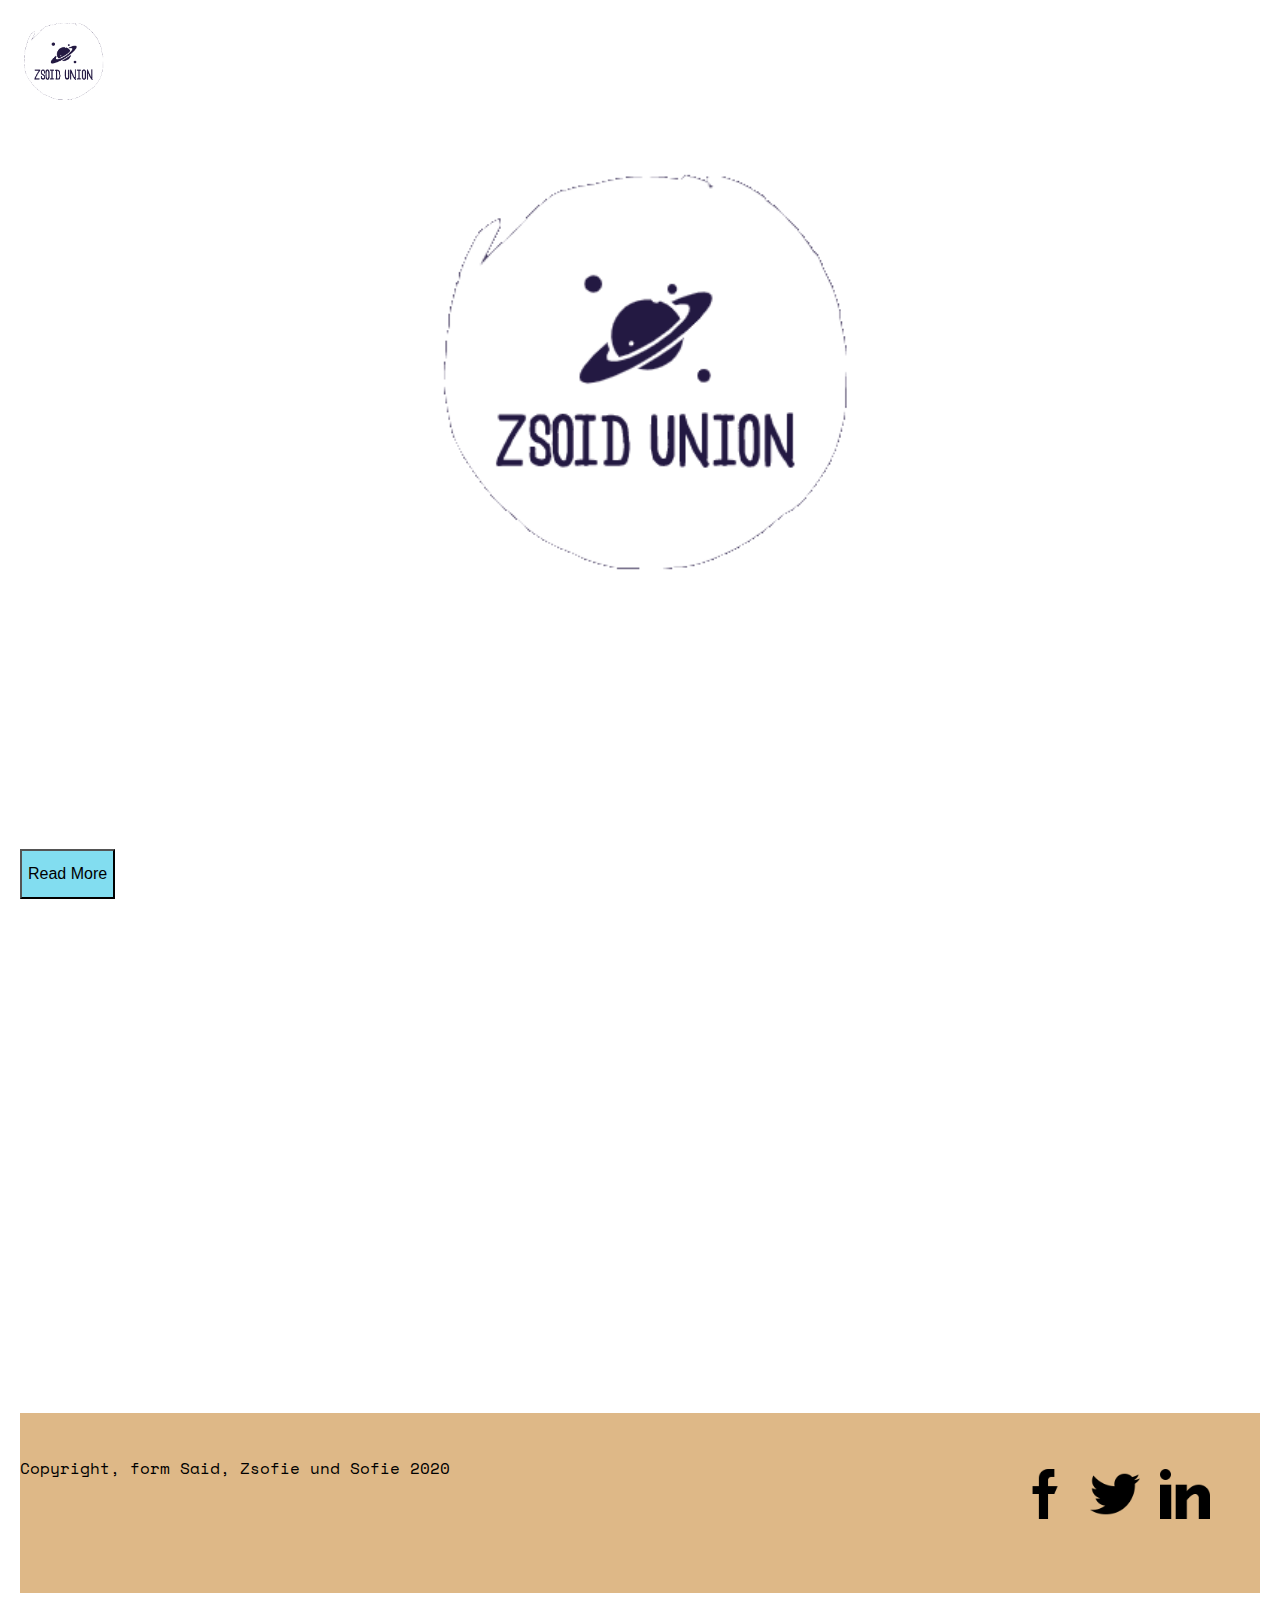
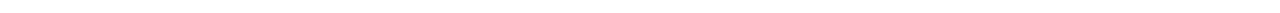
==== index.html @ 1b882f9f "fixed link" ====
<!DOCTYPE html>
<html lang="en">
	<head>
		<title>Zsoid-Union-Website</title>
		<meta name="viewport" content="width=device-width, initial-scale=1.0">
		<link rel="stylesheet" href="indexStyles.css">
		<link href="https://fonts.googleapis.com/css2?family=Space+Mono:ital,wght@0,400;0,700;1,400&display=swap" rel="stylesheet">
	</head>
	<body>
		<div id="sidebarMenu">
			<div class="sidebarMenu-contents">
				<ul class="navbar-menu">
					<li><a href="index.html">Home</a></li>
					<li><a href="about.html">About Zsoid</a></li>
					<li><a href="ambassadors.html">Ambassadors</a></li>
					<li><a href="highlights.html">Highlights</a></li>
					<li><a href="book.html">Visit Us</a></li>
					<li><a href="contactUs.html">Contact</a></li>
				</ul>
			</div>
		</div>
		<header>
			<a href="index.html">
				<img class="navbar-logo" src="assets/Logo2.png" alt="Zsion Union Logo">
			  </a>
		  
			  <nav>
				  <ul class="navbar-menu">
						<li><a href="index.html">Home</a></li>
						<li><a href="about.html">About Zsoid</a></li>
						<li><a href="ambassadors.html">Ambassadors</a></li>
						<li><a href="highlights.html">Highlights</a></li>
						<li><a href="book.html">Visit Us</a></li>
						<li><a href="contactUs.html">Contact</a></li>
				</ul>
				<div id="toggle-button" onclick="buttonToggle(this)">
					<div class="line1"></div>
					<div class="line2"></div>
					<div class="line3"></div>
				</div>
			  </nav>
		  </header>
		<section class="details">
			<div class="container">
				<div class="row">
					<img src="assets/Logo2.png" class="center">
					
				</div>
			</div>
		</section>
		<div class="container">
			<div class="row">
				<h1>Highlights</h1>
				<p>Lorem ipsum dolor sit amet, consetetur sadipscing elitr, 
					sed diam nonumy eirmod tempor invidunt ut labore et dolore magna aliquyam erat, 
					sed diam voluptua. At vero eos et accusam et justo duo dolores et ea rebum. 
					Stet clita kasd gubergren, no sea takimata sanctus est Lorem ipsum dolor sit amet. 
					Lorem ipsum dolor sit amet, consetetur sadipscing elitr, sed diam nonumy eirmod tempor invidunt ut labore et dolore magna aliquyam erat, 
					sed diam voluptua. At vero eos et accusam et justo duo dolores et ea rebum. Stet clita kasd gubergren, 
					no sea takimata sanctus est Lorem ipsum dolor sit amet.
				</p>
				<button class="block">Read More</button>
			</div>
		</div>
		<section class="column">
			<div class="col">
				<h2>Zsoid-Union-Guide</h2>
				<p>Lorem ipsum dolor sit amet, consetetur sadipscing elitr, 
				sed diam nonumy eirmod tempor invidunt ut labore et dolore magna aliquyam erat, 
				sed diam voluptua. At vero eos et accusam et justo duo dolores et ea rebum. 
				Stet clita kasd gubergren, no sea takimata sanctus est Lorem ipsum dolor sit amet.</p>
			</div>
			<div class="col">
				<div class="embed-responsive embed-responsive-16by9">
					<iframe width="560" height="315" src="https://www.youtube.com/embed/_4LSg8s5XF4" frameborder="0" 
					allow="accelerometer; autoplay; clipboard-write; encrypted-media; gyroscope; picture-in-picture" 
					allowfullscreen></iframe>
				</div>
			</div>
		</section>

		<footer class="main-footer">
			<div class="container">
				<div class="row">
					<p class="copyright">Copyright, form Said, Zsofie und Sofie 2020</p>
						<ul class="social-links">
							<li><a href="https://facebook.com"><img class="social-icon" src="assets/facebook.png"></a></li>
							<li><a href="https://twitter.com"><img class="social-icon" src="assets/twitter.png"></a></li>
							<li><a href="https://linkin.com"><img class="social-icon" src="assets/linkIn.png"></a></li>
						</ul>
				</div>
			</div>
		</footer>

<script src="script.js" ></script>

	</body>
</html>
---- indexStyles.css ----
/*
Basic Styles
*/

:root{
  --darkPurple: #231942;
  --purple: #333091;
  --lightblue: #82DDF0;
  --green: #3cd070;
  --yellow: #F8C630;
}

h2,h3,h1{
    font-family: Helvetica,Arial,sans-serif;
}

body {
    min-width: 320px;
    background-image: url("https://tinyurl.com/yypwu754");
    font-family: 'Space Mono', monospace ;
    margin: 20px;
}
section {
    padding: 52px 0;
}
section h2 {
    text-align: center;
    text-transform: uppercase;
    font-size: 64px;
    
}
.details{
  clear: both;
}
/*
Navigation
*/


nav{
  float: right;
  justify-content: space-between;
  color: white;
  display: flex;
}

.navbar-menu{
  color: var(--yellow);
  text-decoration: none;
}

a{
  color: white;
  text-decoration: none;
}

ul{
  display: flex;
}

ul li{ 
  columns: white;
  list-style: none;
  padding: 10px;
  float: right;
}

.navbar-logo{
  width: 85px;
  height: auto;
}
  h3{
      min-height: 30px;
      text-transform: none;
      text-align: center;
      color: white;

  }

  .center {
      display: block;
      margin-left: auto;
      margin-right: auto;
      width: 35%;
    }
  h1{
    color: white;
    min-height: 30px;
    text-transform: none;
    text-align: center;
    color: white;

  }

  .row p {
    color: white;

  }

  .block {
 cursor: pointer;
  background-color:var(--lightblue);
  font-size: 16px;
  height: 50px;
  justify-content: center;

  
}
#sidebarMenu{
  right: 0;
  top: 0;
  height: 100vh;
  z-index: 1;
  background-color: var(--purple);
  position: fixed;
  display: none;
}

.sidebarMenu-contents {
  position: relative;
  padding: 10px 20px;
}

#sidebarMenu .navbar-menu {
  flex-wrap: wrap;
  padding-left: 0;
  min-width: 161px;
  flex-direction: column;
}

.sidebarMenu-contents .navbar-menu li a{
  padding: 8px 10px;
}

.sidebarMenu-contents .navbar-menu li:hover{
 background-color:#5d5d5d;
}

.sidebarMenu-open{
  display: block !important;
}

#toggle-button {
  background-color: white;
  cursor: pointer;
  display: inline-block;
  height: fit-content;
  padding: 6px;
  visibility: hidden;
  position: absolute;
  right: 7px;
  z-index: 2;
}
#toggle-button div {
  width: 40px;
  height: 5px;
  background-color:gray;
  margin: 6px 0px;
}
.toggle-button-change .line1 {
  -webkit-transform: rotate(-45deg) translate(-9px, 6px) ;
  transform: rotate(-45deg) translate(-9px, 6px) ;
}

.toggle-button-change .line2 {
  opacity: 0;
}

.toggle-button-change .line3  {
  -webkit-transform: rotate(45deg) translate(-8px, -8px) ;
  transform: rotate(45deg) translate(-8px, -8px) ;
}
@media only screen and (max-width: 900px) {
  #toggle-button {
    visibility: visible;
  }
  #toggle-button div {
    transition: 0.4s;
  }
  header .navbar-menu{
    display: none;
  }
}


/*
Contact us html styles.
*/

.contactForm{
  padding: 0px 25px;
  margin: auto;
}
.formInput{
  background-color: #333091;
  color: #565656;
  padding: 11px 12px;
  width: 98%;
  border: 1px solid #949494;
}
textarea{
  overflow: auto;
  resize: vertical;
  height: 153px;
}
.formButton{
  text-align: right;
}

.button{
  background-color: #149dcc;
  border: 1px solid #149dcc;
  color: #ffffff;
  padding: 15px 37px;
  cursor: pointer;
}
label{
  color: white;
}

.title {
  color: white;
  margin-left: 30px;
}


.paragraph {
  text-align: center;
  color: white;
  margin: 50px;
  font-size: x-large;
}

iframe {
   width: 100%;
 }

 /* colums 
 */
.column{
  display: flex;

}
.col {
  width: 400px;
  height: 400px;
  margin: 5px;
  flex: 1;
}

.column  h2, p{
  color: white;
}


 /*
 Footer
 */
 .main-footer {
	background:burlywood;
  padding-top:30px;
  height: 150px;

}

.main-footer .copyright {
	float: left;
  margin-top:13px;
  color:black;
}

.main-footer .social-links {
    margin-left:50px;
    width: 50px;
    margin-right: 200px;
    float: right;
	
}
.social-icon {
  width: 50px;
  height: 50px;
}
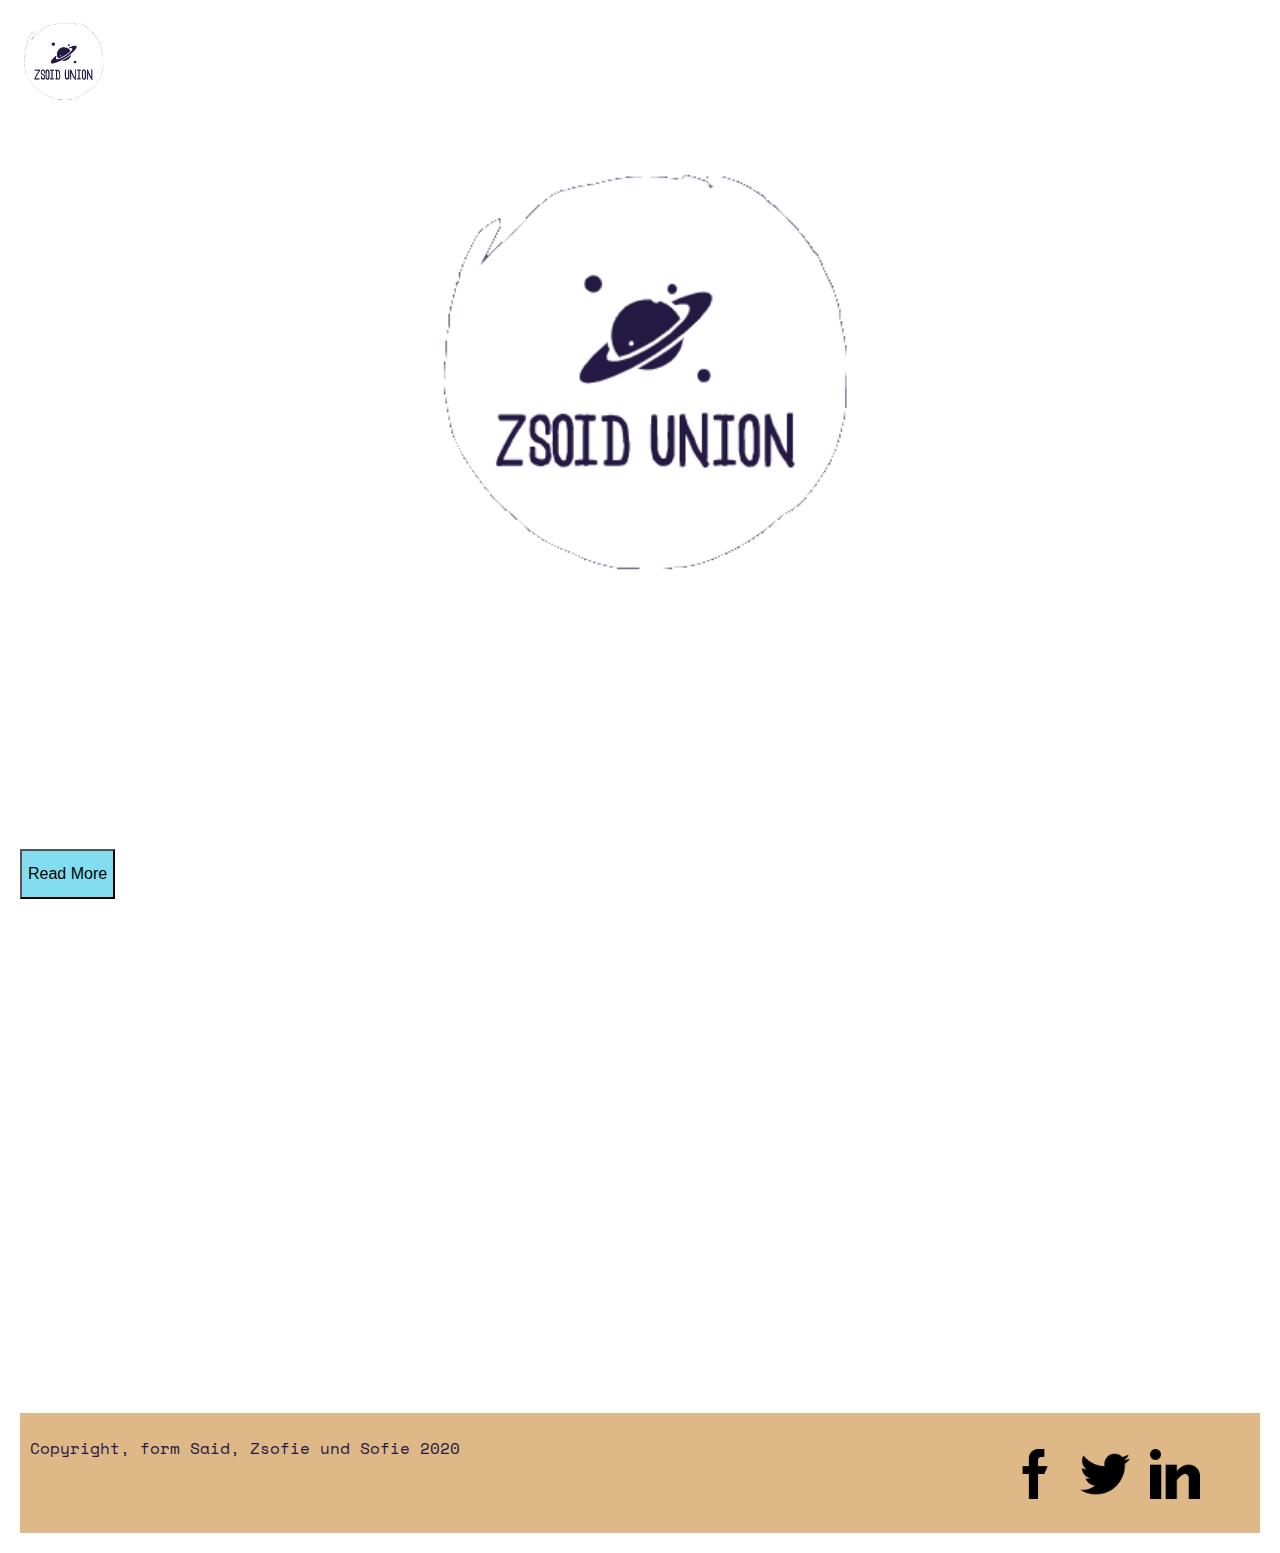
==== commit 150f973a: "highlights page button change" ====
--- a/index.html
+++ b/index.html
@@ -86,7 +86,7 @@
 						<ul class="social-links">
 							<li><a href="https://facebook.com"><img class="social-icon" src="assets/facebook.png"></a></li>
 							<li><a href="https://twitter.com"><img class="social-icon" src="assets/twitter.png"></a></li>
-							<li><a href="https://linkin.com"><img class="social-icon" src="assets/linkIn.png"></a></li>
+							<li><a href="https://linkedin.com"><img class="social-icon" src="assets/linkIn.png"></a></li>
 						</ul>
 				</div>
 			</div>
--- a/indexStyles.css
+++ b/indexStyles.css
@@ -259,14 +259,14 @@
  .main-footer {
 	background:burlywood;
   padding-top:30px;
-  height: 150px;
-
+  height: 100px;
+  padding:10px;
 }
 
 .main-footer .copyright {
 	float: left;
   margin-top:13px;
-  color:black;
+  color:var(--darkPurple);
 }
 
 .main-footer .social-links {
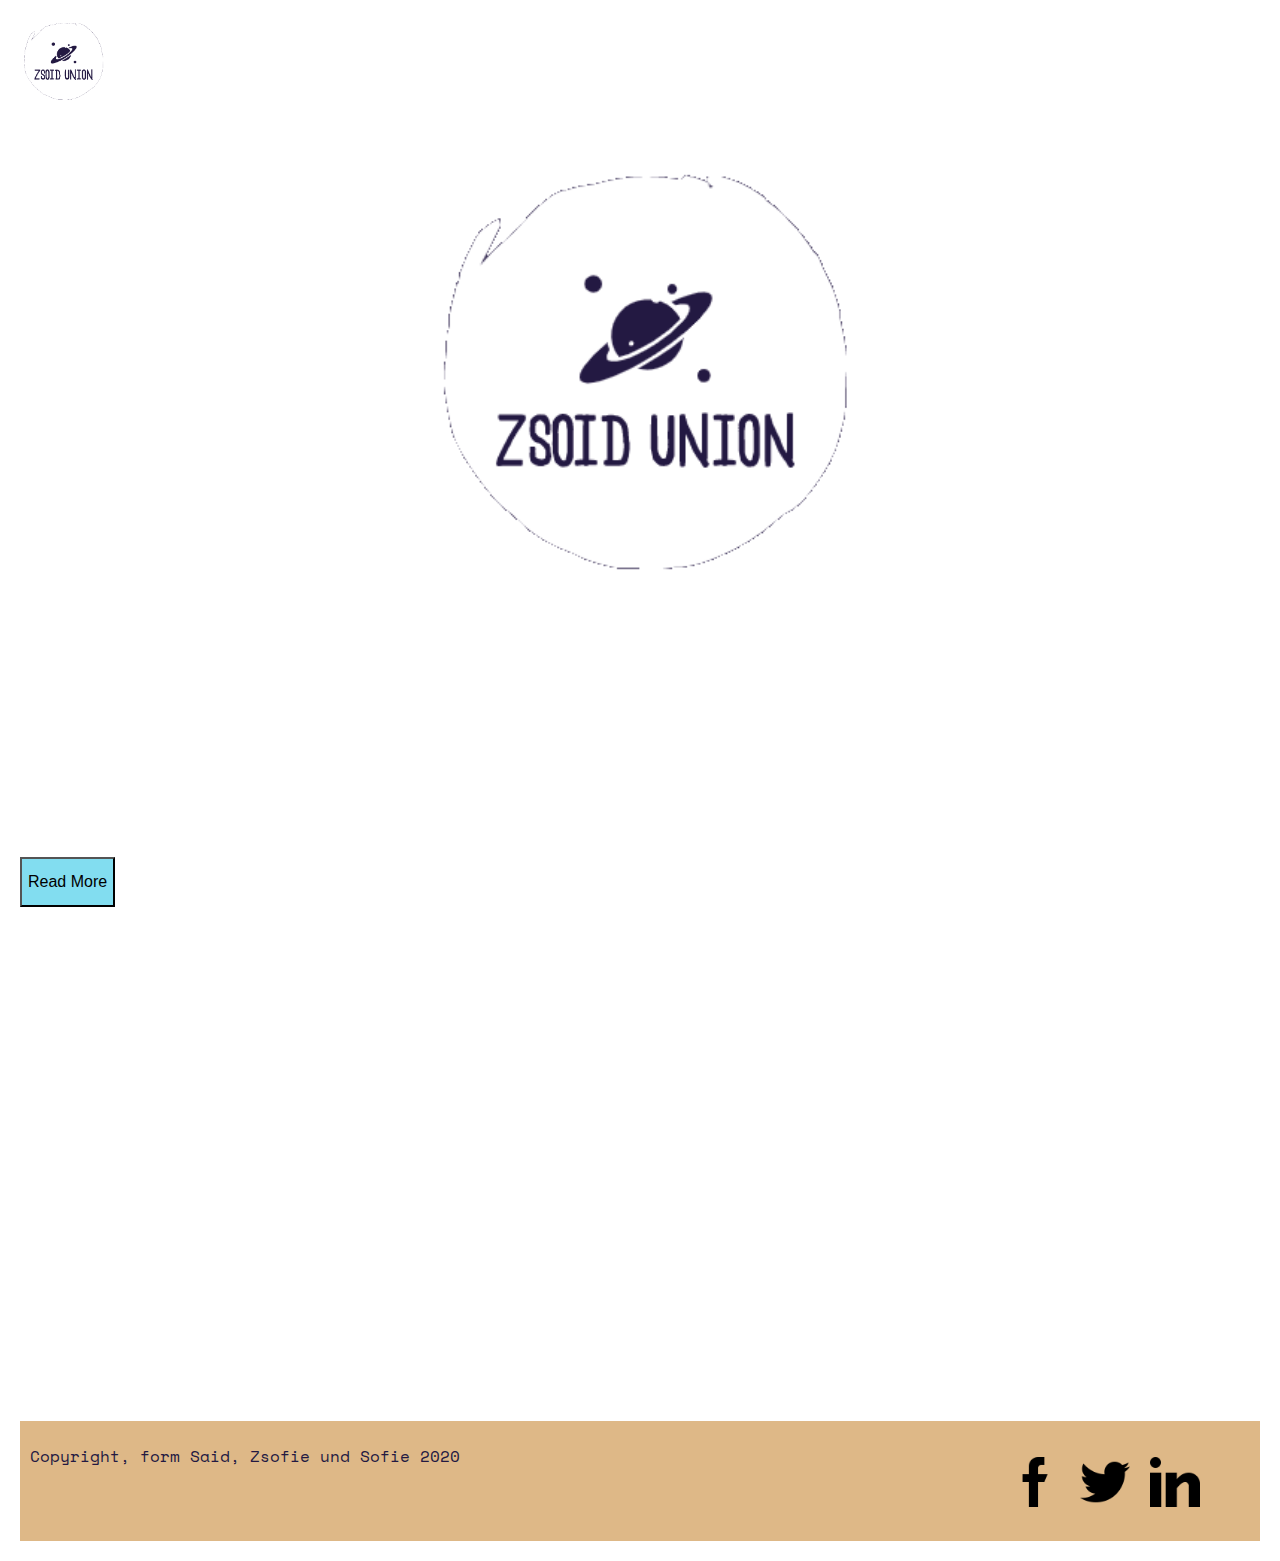
==== commit a053b645: "change the text at home file" ====
--- a/index.html
+++ b/index.html
@@ -50,14 +50,14 @@
 		</section>
 		<div class="container">
 			<div class="row">
-				<h1>Highlights</h1>
-				<p>Lorem ipsum dolor sit amet, consetetur sadipscing elitr, 
-					sed diam nonumy eirmod tempor invidunt ut labore et dolore magna aliquyam erat, 
-					sed diam voluptua. At vero eos et accusam et justo duo dolores et ea rebum. 
-					Stet clita kasd gubergren, no sea takimata sanctus est Lorem ipsum dolor sit amet. 
-					Lorem ipsum dolor sit amet, consetetur sadipscing elitr, sed diam nonumy eirmod tempor invidunt ut labore et dolore magna aliquyam erat, 
-					sed diam voluptua. At vero eos et accusam et justo duo dolores et ea rebum. Stet clita kasd gubergren, 
-					no sea takimata sanctus est Lorem ipsum dolor sit amet.
+				<p>Have you ever thought that there is life out there! What are the odds that alien life exists elsewhere in the universe? 
+					The equation took into account factors such as the fraction of stars with planets around them and the fraction of those planets that were capable to hold life. 
+					The universe is astonishingly big. The Milky Way has more than 100 billion stars, and there are over a trillion galaxies in thevisible universe, 
+					the tiny fraction of the universe we can see. Even if habitable worlds are rare, their pure number – there are as many planets as stars, 
+					maybe more. Alien life may occur outside of Earth and which may not of started on Earth. 
+					Since the mid-20th century, active ongoing research has taken place to look for signs of alien life. 
+					Depending on the category of search, methods range from the analysisof telescope and specimen data to radios used to detect and send communication signals.
+					suggests lots of life is out there.
 				</p>
 				<button class="block">Read More</button>
 			</div>
@@ -65,10 +65,10 @@
 		<section class="column">
 			<div class="col">
 				<h2>Zsoid-Union-Guide</h2>
-				<p>Lorem ipsum dolor sit amet, consetetur sadipscing elitr, 
-				sed diam nonumy eirmod tempor invidunt ut labore et dolore magna aliquyam erat, 
-				sed diam voluptua. At vero eos et accusam et justo duo dolores et ea rebum. 
-				Stet clita kasd gubergren, no sea takimata sanctus est Lorem ipsum dolor sit amet.</p>
+				<p>IT’S LATE ON a clear night. You’re driving down a winding county highway—no headlights for miles—and you steer the car over to the shoulder. 
+					You get out, wait for the dome light to blink off, and actually look up at that sky for the first time in a while. 
+					The stars shine down in patterns humans have tried to make sense of for millennia. There are so many of them, 
+					each a slightly or much bigger or smaller version of the sun, burning very far away...</p>
 			</div>
 			<div class="col">
 				<div class="embed-responsive embed-responsive-16by9">
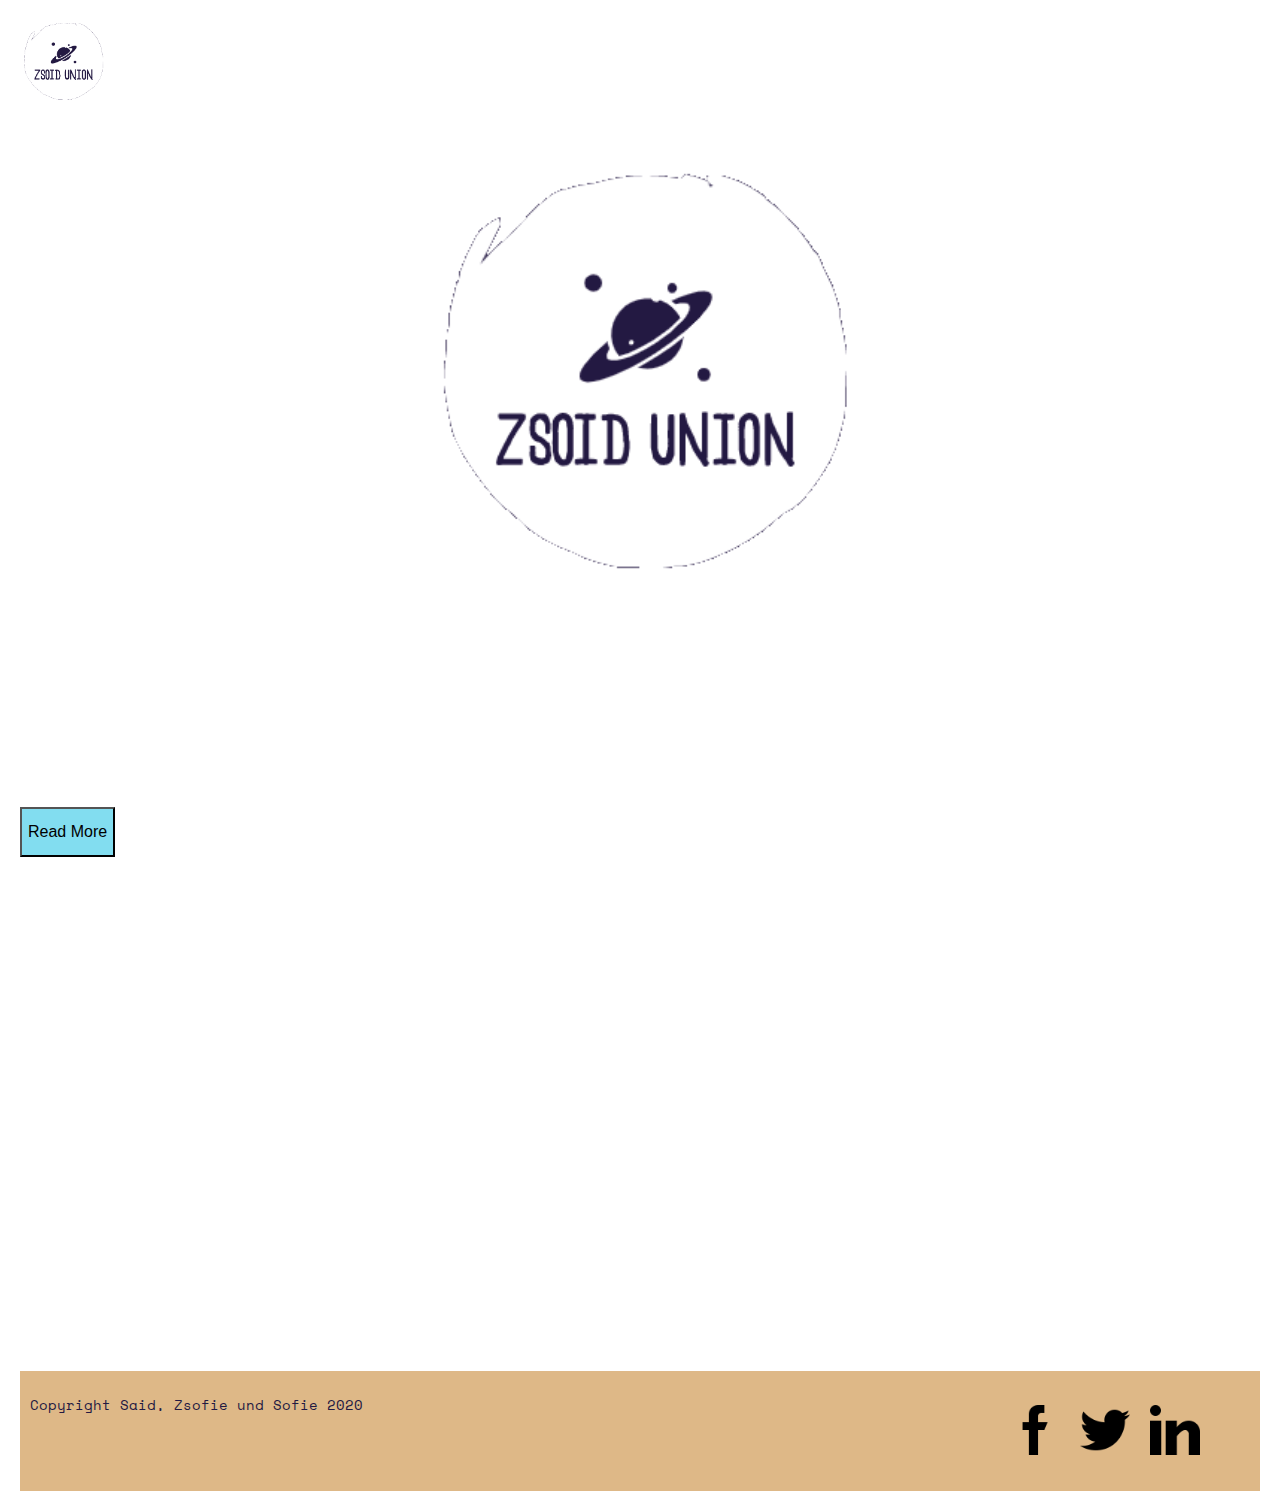
==== commit 708b8239: "links and typos" ====
--- a/index.html
+++ b/index.html
@@ -82,7 +82,7 @@
 		<footer class="main-footer">
 			<div class="container">
 				<div class="row">
-					<p class="copyright">Copyright, form Said, Zsofie und Sofie 2020</p>
+					<p class="copyright">Copyright Said, Zsofie und Sofie 2020</p>
 						<ul class="social-links">
 							<li><a href="https://facebook.com"><img class="social-icon" src="assets/facebook.png"></a></li>
 							<li><a href="https://twitter.com"><img class="social-icon" src="assets/twitter.png"></a></li>
--- a/indexStyles.css
+++ b/indexStyles.css
@@ -1,17 +1,15 @@
-/*
-Basic Styles
-*/
-
+/* Basic Styles */
 :root{
   --darkPurple: #231942;
   --purple: #333091;
   --lightblue: #82DDF0;
   --green: #3cd070;
   --yellow: #F8C630;
+  font-size: 14px;
 }
 
 h2,h3,h1{
-    font-family: Helvetica,Arial,sans-serif;
+    font-family: 'Space Mono', monospace,Helvetica,sans-serif;
 }
 
 body {
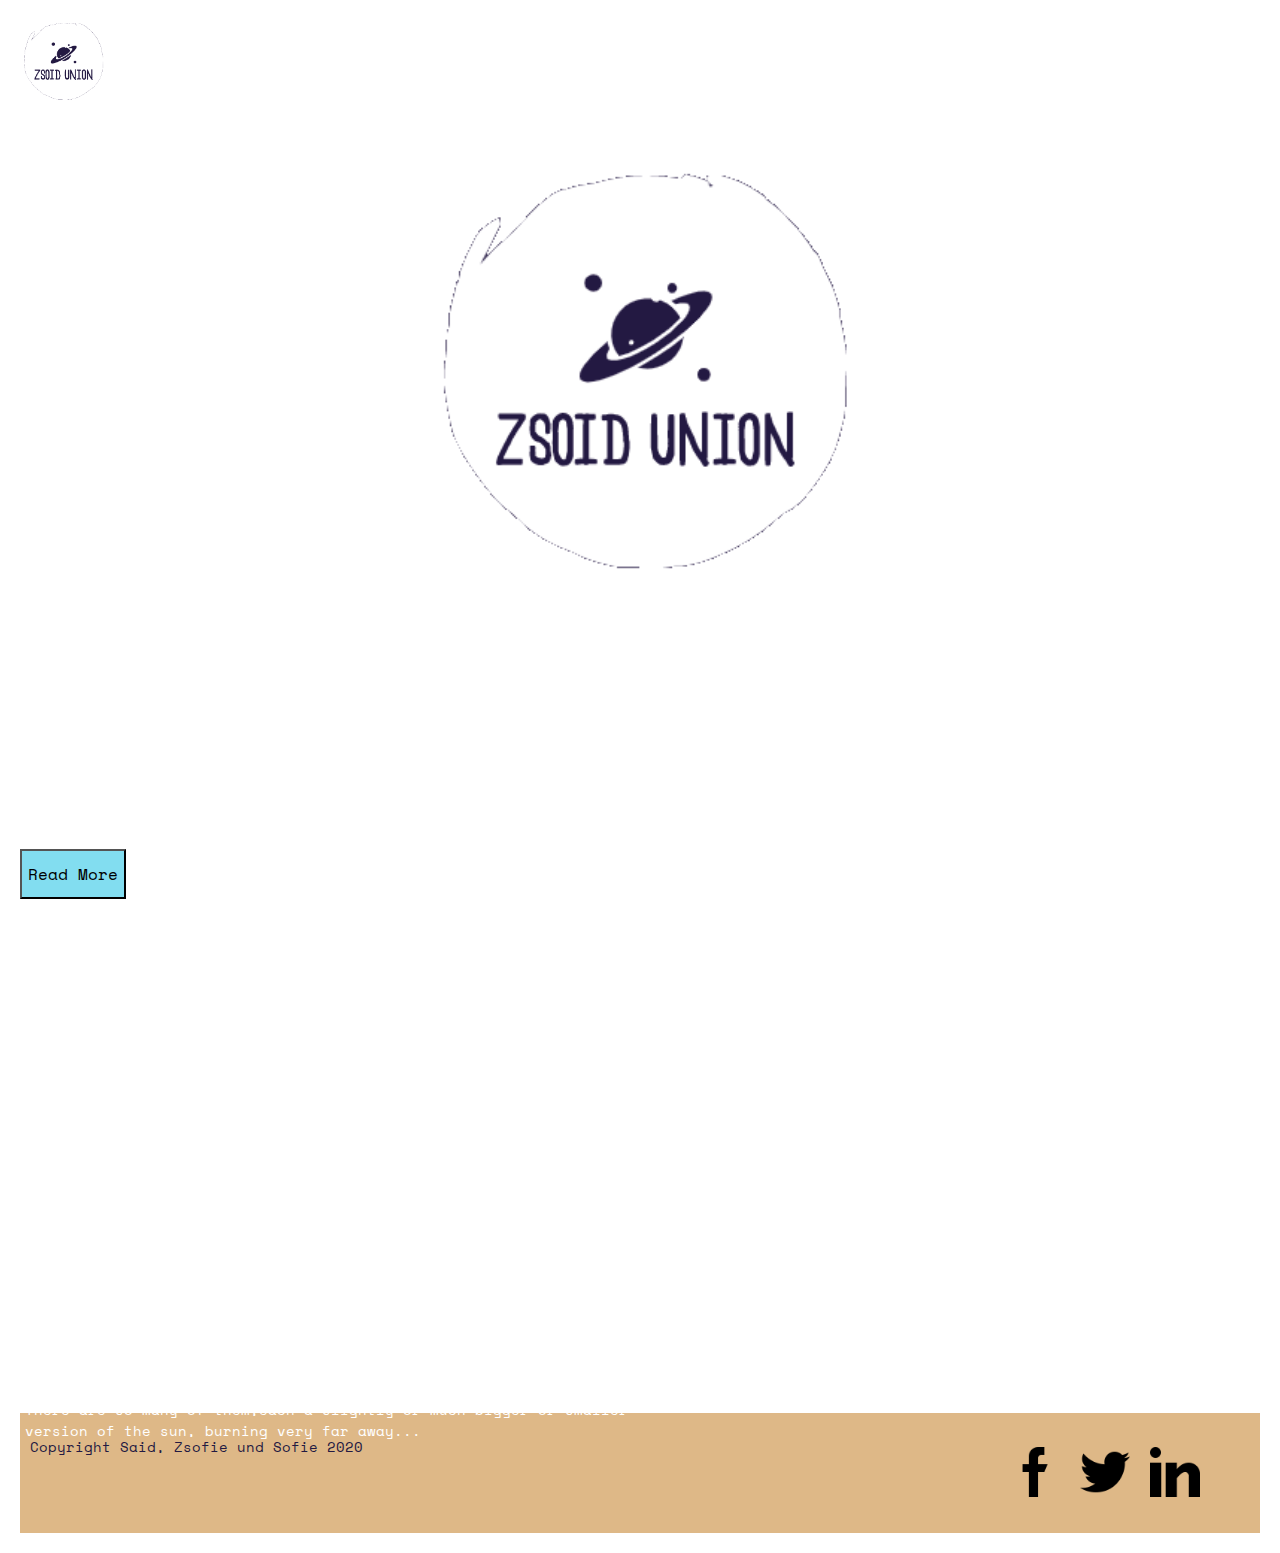
==== commit b7a64238: "added changes responsive footer and text" ====
--- a/index.html
+++ b/index.html
@@ -50,25 +50,23 @@
 		</section>
 		<div class="container">
 			<div class="row">
-				<p>Have you ever thought that there is life out there! What are the odds that alien life exists elsewhere in the universe? 
-					The equation took into account factors such as the fraction of stars with planets around them and the fraction of those planets that were capable to hold life. 
-					The universe is astonishingly big. The Milky Way has more than 100 billion stars, and there are over a trillion galaxies in thevisible universe, 
-					the tiny fraction of the universe we can see. Even if habitable worlds are rare, their pure number – there are as many planets as stars, 
-					maybe more. Alien life may occur outside of Earth and which may not of started on Earth. 
-					Since the mid-20th century, active ongoing research has taken place to look for signs of alien life. 
-					Depending on the category of search, methods range from the analysisof telescope and specimen data to radios used to detect and send communication signals.
-					suggests lots of life is out there.
+				<p>Have you ever thought that there is life out there! What are the odds that alien life exists elsewhere in the universe? </br>
+				The equation took into account factors such as the fraction of stars with planets around them and the fraction of those planets that were capable to hold life. 
+				The universe is astonishingly big. The Milky Way has more than 100 billion stars, and there are over a trillion galaxies in the visible universe, the tiny fraction of the universe we can see. </br> 
+				Even if habitable worlds are rare, their pure number – there are as many planets as stars, maybe more. Alien life may occur outside of Earth and which may not of started on Earth. </br>
+				Since the mid-20th century, active ongoing research has taken place to look for signs of alien life. 
+				Depending on the category of search, methods range from the analysis of telescope and specimen data to radios used to detect and send communication signals. Suggests lots of life is out there.
 				</p>
-				<button class="block">Read More</button>
+				<a href="about.html"><button class="block">Read More</button></a>
 			</div>
 		</div>
 		<section class="column">
 			<div class="col">
 				<h2>Zsoid-Union-Guide</h2>
-				<p>IT’S LATE ON a clear night. You’re driving down a winding county highway—no headlights for miles—and you steer the car over to the shoulder. 
-					You get out, wait for the dome light to blink off, and actually look up at that sky for the first time in a while. 
-					The stars shine down in patterns humans have tried to make sense of for millennia. There are so many of them, 
-					each a slightly or much bigger or smaller version of the sun, burning very far away...</p>
+				<p>IT’S LATE ON a clear night. You’re driving down a winding county highway—no headlights for miles—and you 		steer the car over to the shoulder. </br>
+					You get out, wait for the dome light to blink off, and actually look up at that sky for the first time in a while. </br>
+					The stars shine down in patterns humans have tried to make sense of for millennia. </br>
+					There are so many of them,each a slightly or much bigger or smaller version of the sun, burning very far away...</p>
 			</div>
 			<div class="col">
 				<div class="embed-responsive embed-responsive-16by9">
--- a/indexStyles.css
+++ b/indexStyles.css
@@ -96,13 +96,12 @@
   }
 
   .block {
- cursor: pointer;
+  cursor: pointer;
   background-color:var(--lightblue);
   font-size: 16px;
   height: 50px;
   justify-content: center;
-
-  
+  font-family: inherit;
 }
 #sidebarMenu{
   right: 0;
@@ -191,10 +190,11 @@
 }
 .formInput{
   background-color: #333091;
-  color: #565656;
+  color: white;
   padding: 11px 12px;
   width: 98%;
   border: 1px solid #949494;
+  font-family: inherit;
 }
 textarea{
   overflow: auto;
@@ -209,8 +209,11 @@
   background-color: #149dcc;
   border: 1px solid #149dcc;
   color: #ffffff;
-  padding: 15px 37px;
+  padding: 15px 30px;
   cursor: pointer;
+  font-family: inherit;
+  font-size: 1rem;
+  border-radius: 5px;
 }
 label{
   color: white;
@@ -233,8 +236,7 @@
    width: 100%;
  }
 
- /* colums 
- */
+ /* columns */
 .column{
   display: flex;
 
@@ -278,3 +280,35 @@
   width: 50px;
   height: 50px;
 }
+
+/* Media queries */
+@media only screen and (max-width:770px){
+body {
+  line-height: 1.5rem;
+}
+.navbar-logo {
+  display: none;
+}
+
+h2{
+  line-height: 4rem;
+}
+.column{
+  display: block;
+}
+.col {
+  width: auto;
+  height: auto;
+  margin: 5px;
+}
+/* footer queries */
+.main-footer .social-links {
+  margin: 5px auto;
+  float: right;
+  width: auto;
+}
+.social-icon {
+  width: 30px;
+  height: 30px;
+}
+}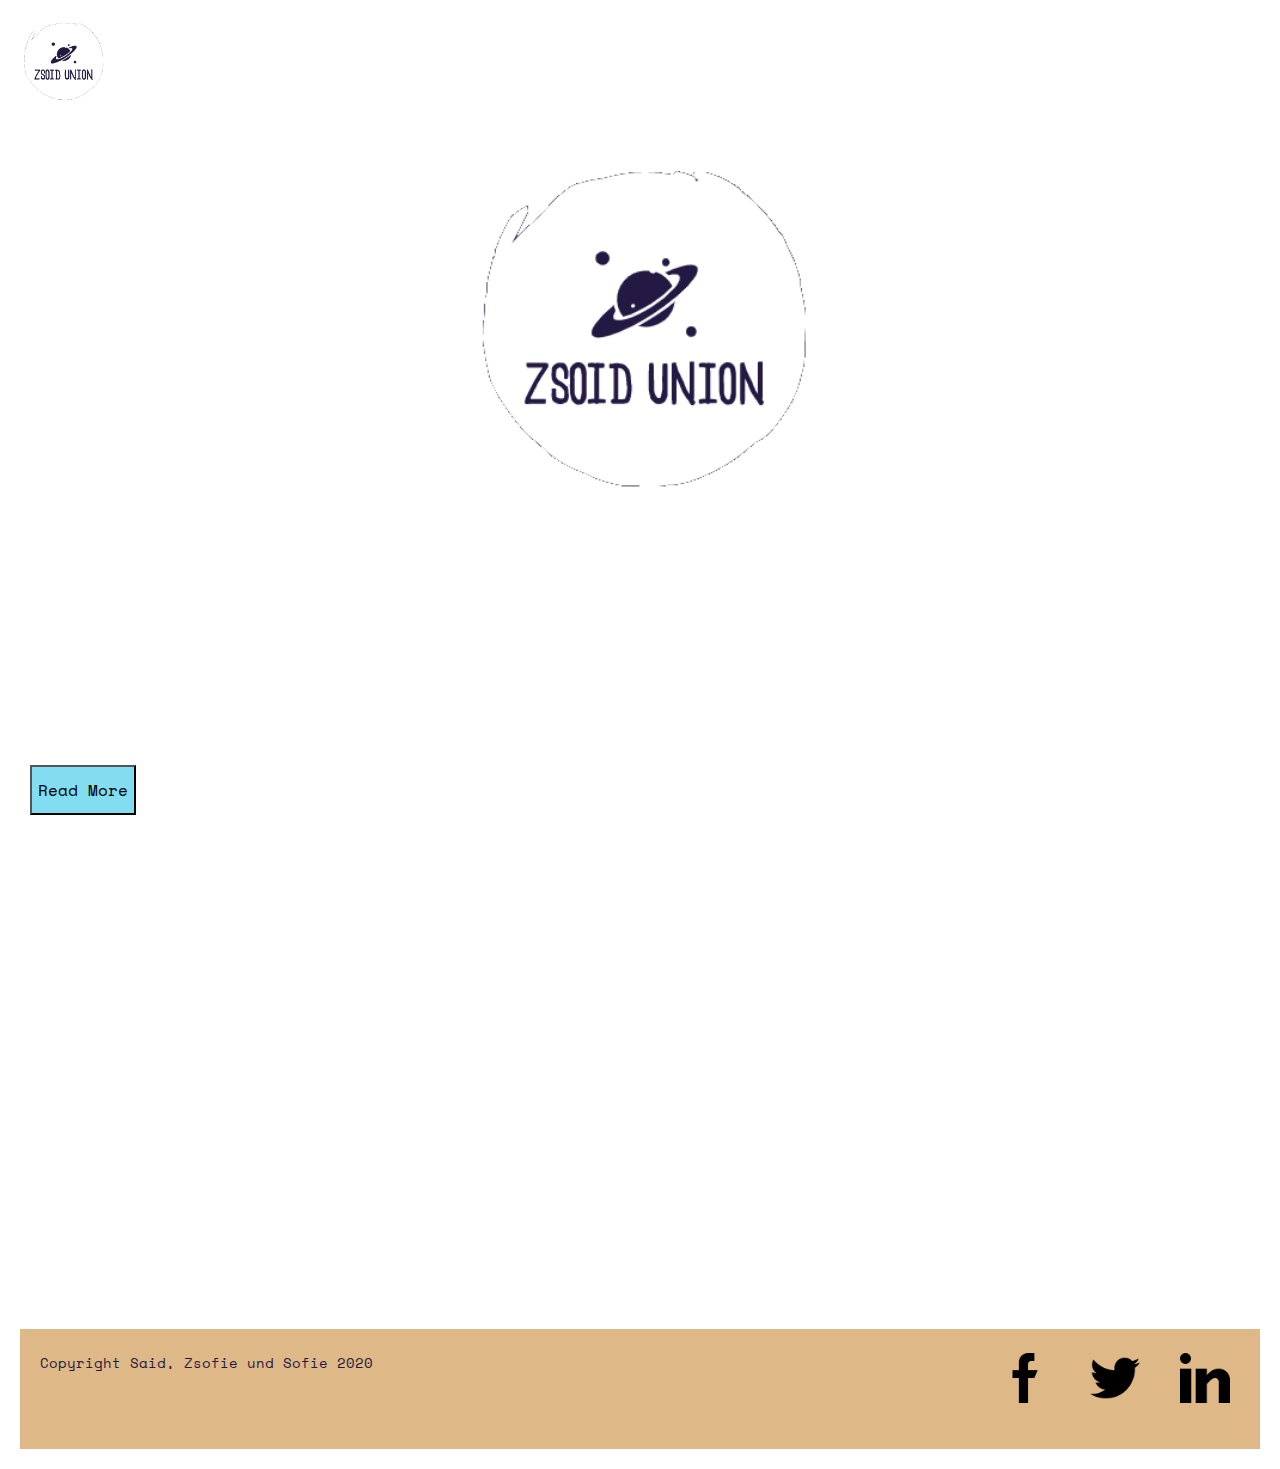
==== commit fa1fb929: "final changes" ====
--- a/index.html
+++ b/index.html
@@ -23,7 +23,6 @@
 			<a href="index.html">
 				<img class="navbar-logo" src="assets/Logo2.png" alt="Zsion Union Logo">
 			  </a>
-		  
 			  <nav>
 				  <ul class="navbar-menu">
 						<li><a href="index.html">Home</a></li>
@@ -44,7 +43,6 @@
 			<div class="container">
 				<div class="row">
 					<img src="assets/Logo2.png" class="center">
-					
 				</div>
 			</div>
 		</section>
--- a/indexStyles.css
+++ b/indexStyles.css
@@ -25,7 +25,7 @@
     text-align: center;
     text-transform: uppercase;
     font-size: 64px;
-    
+    margin-top: 20px;  
 }
 .details{
   clear: both;
@@ -36,6 +36,7 @@
 
 
 nav{
+  margin-top: 20px;
   float: right;
   justify-content: space-between;
   color: white;
@@ -59,14 +60,16 @@
 ul li{ 
   columns: white;
   list-style: none;
-  padding: 10px;
+  padding-right:  40px;
   float: right;
+  font-size: 1.2rem;
 }
 
 .navbar-logo{
   width: 85px;
   height: auto;
 }
+
   h3{
       min-height: 30px;
       text-transform: none;
@@ -75,12 +78,18 @@
 
   }
 
-  .center {
+  .center {   
       display: block;
       margin-left: auto;
       margin-right: auto;
-      width: 35%;
-    }
+      width: 28%;
+      height: auto;
+  }
+
+  .center:hover{
+    transform: scale(1.02);
+  }
+
   h1{
     color: white;
     min-height: 30px;
@@ -92,7 +101,7 @@
 
   .row p {
     color: white;
-
+    padding: 0 10px;
   }
 
   .block {
@@ -102,6 +111,7 @@
   height: 50px;
   justify-content: center;
   font-family: inherit;
+  margin-left: 10px;
 }
 #sidebarMenu{
   right: 0;
